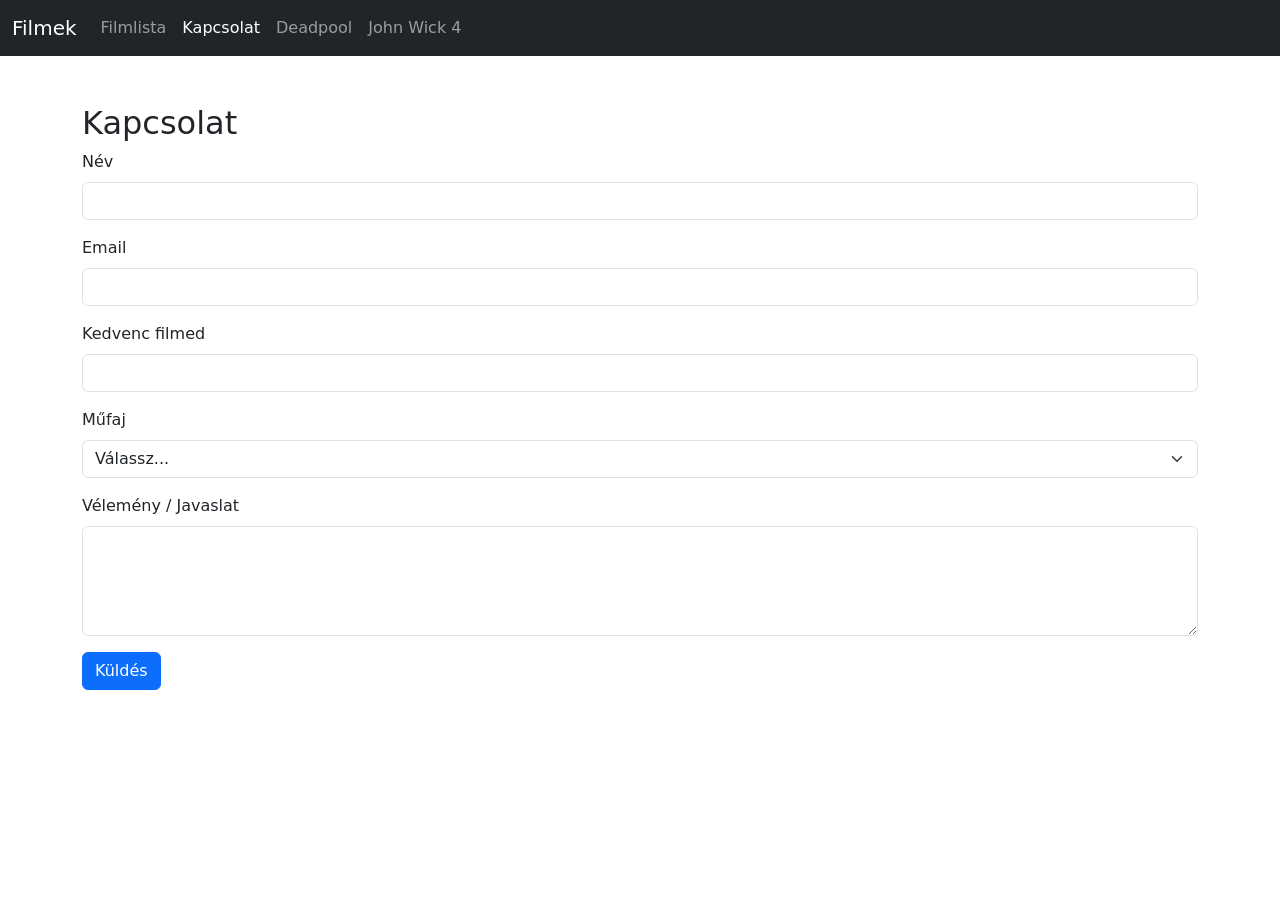
==== form.html @ 2465bc04 "elso commit" ====
<html lang="hu">
<head>
  <meta charset="UTF-8">
  <title>Kapcsolat</title>
  <link rel="stylesheet" href="css/style.css">
  <link href="https://cdn.jsdelivr.net/npm/bootstrap@5.3.0/dist/css/bootstrap.min.css" rel="stylesheet">
  <script defer src="js/script.js"></script>
</head>
<body>
  <nav class="navbar navbar-expand-lg navbar-dark bg-dark">
    <div class="container-fluid">
      <a class="navbar-brand" href="index.html">Filmek</a>
      <div class="collapse navbar-collapse">
        <ul class="navbar-nav me-auto">
          <li class="nav-item"><a class="nav-link" href="movies.html">Filmlista</a></li>
          <li class="nav-item"><a class="nav-link active" href="form.html">Kapcsolat</a></li>
          <li class="nav-item"><a class="nav-link" href="filmek/deadpool.html">Deadpool</a></li>
          <li class="nav-item"><a class="nav-link" href="filmek/johnwick4.html">John Wick 4</a></li>
        </ul>
      </div>
    </div>
  </nav>
  <main class="container my-5">
    <h2>Kapcsolat</h2>
    <form id="contactForm">
      <div class="mb-3">
        <label for="name" class="form-label">Név</label>
        <input type="text" class="form-control" id="name" required>
      </div>
      <div class="mb-3">
        <label for="email" class="form-label">Email</label>
        <input type="email" class="form-control" id="email" required>
      </div>
      <div class="mb-3">
        <label for="movie" class="form-label">Kedvenc filmed</label>
        <input type="text" class="form-control" id="movie" required>
      </div>
      <div class="mb-3">
        <label for="genre" class="form-label">Műfaj</label>
        <select id="genre" class="form-select" required>
          <option value="">Válassz...</option>
          <option>Akció</option>
          <option>Vígjáték</option>
          <option>Dráma</option>
          <option>Horror</option>
        </select>
      </div>
      <div class="mb-3">
        <label for="message" class="form-label">Vélemény / Javaslat</label>
        <textarea id="message" class="form-control" rows="4" required></textarea>
      </div>
      <button type="submit" class="btn btn-primary">Küldés</button>
    </form>
  </main>
</body>
</html>
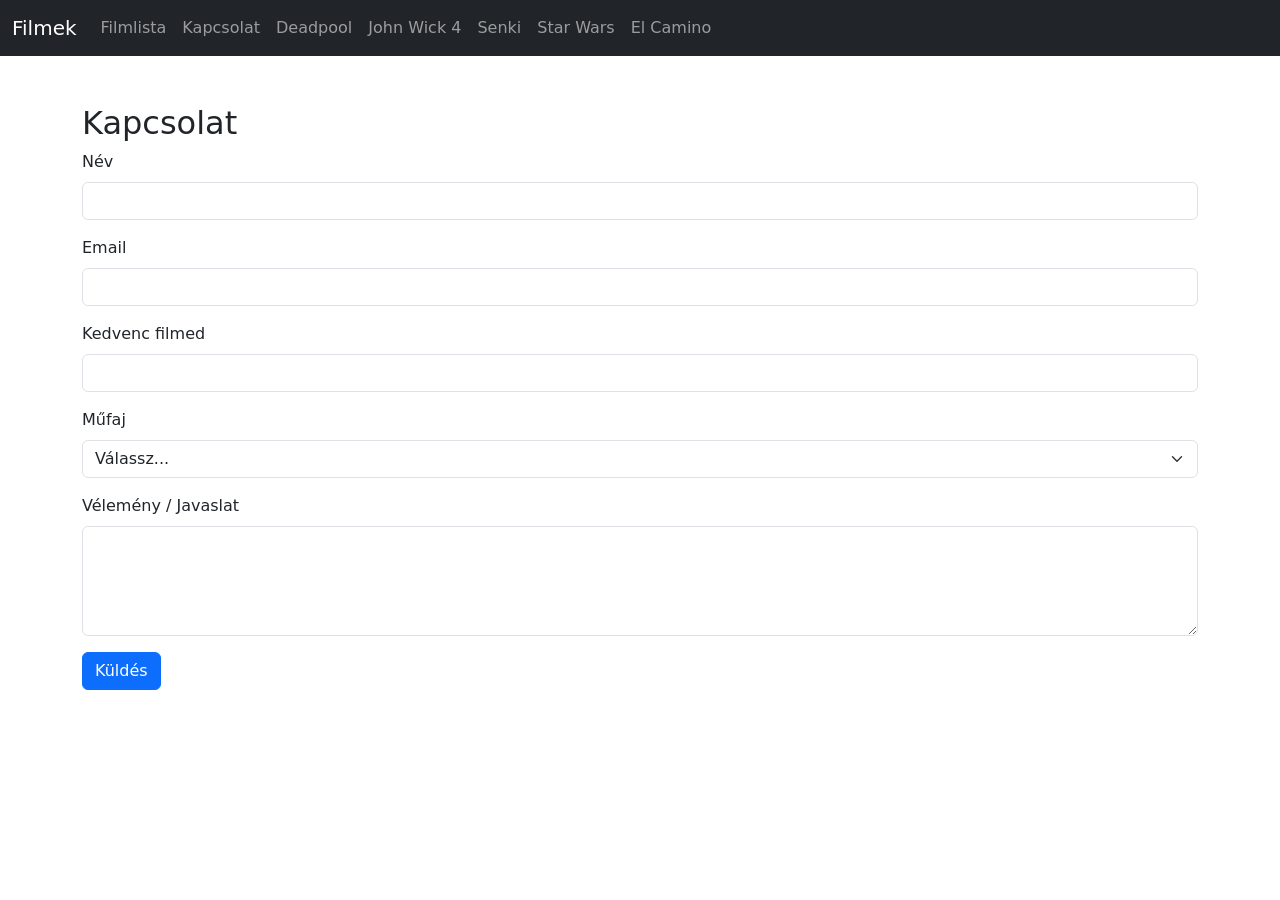
==== commit c2c0e481: "maosik commit" ====
--- a/form.html
+++ b/form.html
@@ -12,10 +12,13 @@
       <a class="navbar-brand" href="index.html">Filmek</a>
       <div class="collapse navbar-collapse">
         <ul class="navbar-nav me-auto">
-          <li class="nav-item"><a class="nav-link" href="movies.html">Filmlista</a></li>
-          <li class="nav-item"><a class="nav-link active" href="form.html">Kapcsolat</a></li>
-          <li class="nav-item"><a class="nav-link" href="filmek/deadpool.html">Deadpool</a></li>
-          <li class="nav-item"><a class="nav-link" href="filmek/johnwick4.html">John Wick 4</a></li>
+            <li class="nav-item"><a class="nav-link" href="movies.html">Filmlista</a></li>
+            <li class="nav-item"><a class="nav-link" href="form.html">Kapcsolat</a></li>
+            <li class="nav-item"><a class="nav-link" href="filmek/deadpool.html">Deadpool</a></li>
+            <li class="nav-item"><a class="nav-link" href="filmek/johnwick4.html">John Wick 4</a></li>
+            <li class="nav-item"><a class="nav-link" href="filmek/nobody.html">Senki</a></li>
+            <li class="nav-item"><a class="nav-link" href="filmek/starwars.html">Star Wars</a></li>
+            <li class="nav-item"><a class="nav-link" href="filmek/elcamino.html">El Camino</a></li>
         </ul>
       </div>
     </div>
--- a/css/style.css
+++ b/css/style.css
@@ -0,0 +1,24 @@
+header {
+  background-image: url('images/movie1.jpg'), url('images/movie2.jpg'), url('images/movie3.jpg'), url('images/movie4.jpg'), url('images/movie5.jpg');
+  background-size: cover;
+  background-position: top left, top center, top right, bottom left, bottom right;
+  background-repeat: no-repeat;
+  height: 400px;
+  color: white;
+  text-align: center;
+  display: flex;
+  flex-direction: column;
+  justify-content: center;
+  align-items: center;
+  background-attachment: fixed; /* Rögzíti a háttérképet görgetésnél */
+}
+
+header h1 {
+  font-size: 3rem;
+  text-shadow: 2px 2px 4px rgba(0, 0, 0, 0.6);
+}
+
+header p {
+  font-size: 1.2rem;
+  text-shadow: 2px 2px 4px rgba(0, 0, 0, 0.6);
+}
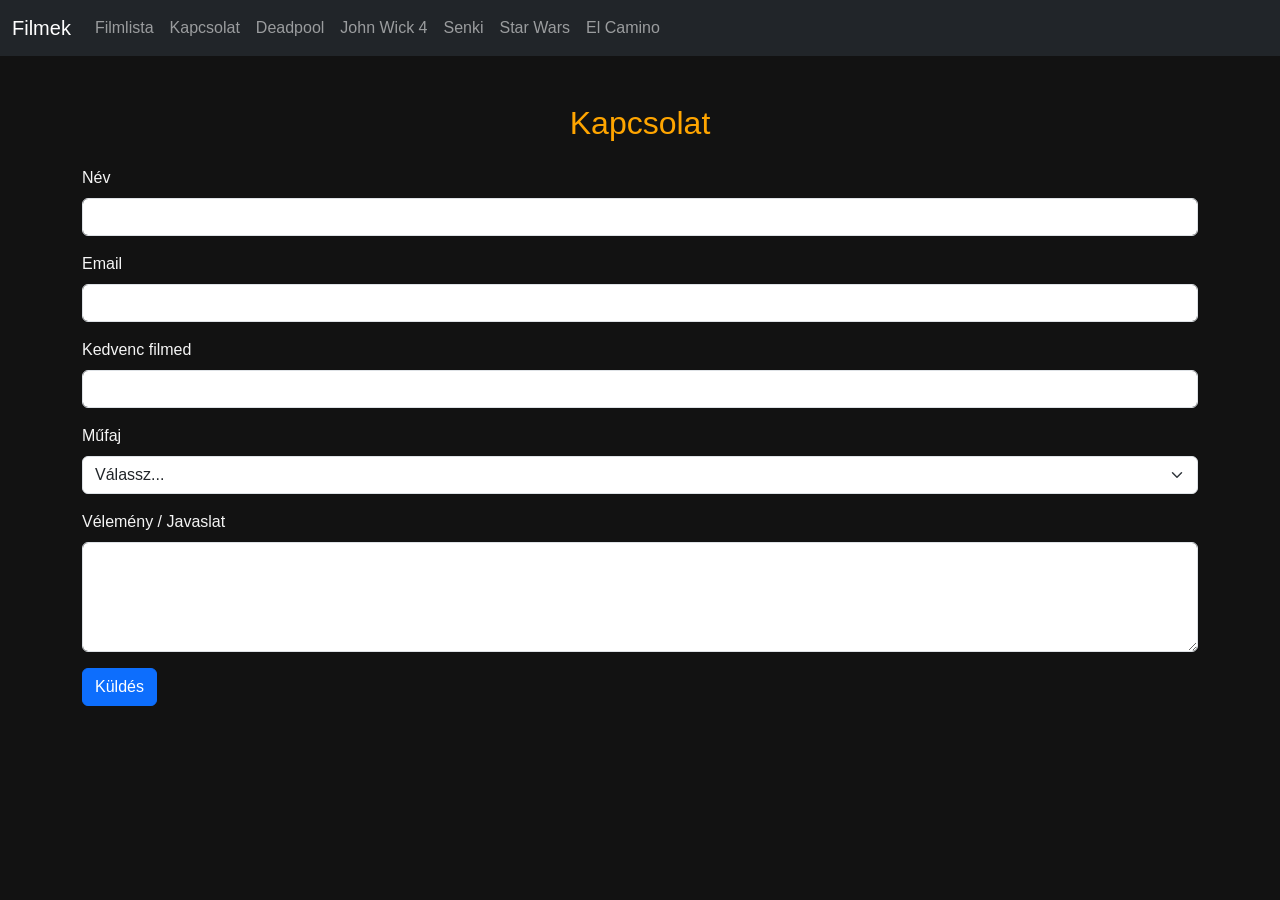
==== commit b26a6e34: "css" ====
--- a/form.html
+++ b/form.html
@@ -2,8 +2,9 @@
 <head>
   <meta charset="UTF-8">
   <title>Kapcsolat</title>
+  <link href="https://cdn.jsdelivr.net/npm/bootstrap@5.3.0/dist/css/bootstrap.min.css" rel="stylesheet">
   <link rel="stylesheet" href="css/style.css">
-  <link href="https://cdn.jsdelivr.net/npm/bootstrap@5.3.0/dist/css/bootstrap.min.css" rel="stylesheet">
+
   <script defer src="js/script.js"></script>
 </head>
 <body>
--- a/css/style.css
+++ b/css/style.css
@@ -1,24 +1,114 @@
-header {
-  background-image: url('images/movie1.jpg'), url('images/movie2.jpg'), url('images/movie3.jpg'), url('images/movie4.jpg'), url('images/movie5.jpg');
-  background-size: cover;
-  background-position: top left, top center, top right, bottom left, bottom right;
-  background-repeat: no-repeat;
-  height: 400px;
-  color: white;
+.gallery-grid {
+  display: flex;
+  flex-wrap: wrap;
+  gap: 1rem;
+  justify-content: center;
+}
+
+/* Képek stílusa */
+.gallery-grid img {
+  width: 200px;
+  height: 300px;
+  border-radius: 8px;
+  box-shadow: 0 2px 5px rgba(0, 0, 0, 0.3);
+  transition: transform 0.3s ease;
+}
+
+/* Hover-effekt */
+.gallery-grid img:hover {
+  transform: scale(1.05);
+}
+.image-row {
+  display: flex;
+  gap: 16px;
+  justify-content: center;
+  flex-wrap: wrap;
+  margin: 20px 0;
+}
+
+.image-row img {
+  width: 300px;
+  height: auto;
+  border-radius: 8px;
+  box-shadow: 0 0 8px rgba(0,0,0,0.2);
+}
+body {
+  background-color: #1b1b1b;
+  color: #f5f5f5;
+  font-family: 'Segoe UI', sans-serif;
+  margin: 0;
+  padding: 0;
+}
+
+h2 {
   text-align: center;
+  font-size: 2rem;
+  margin-bottom: 1.5rem;
+  color: #ffa500;
+}
+
+.gallery-grid a {
+  text-decoration: none;
+  color: inherit;
+  text-align: center;
+}
+
+.gallery-card {
   display: flex;
   flex-direction: column;
-  justify-content: center;
   align-items: center;
-  background-attachment: fixed; /* Rögzíti a háttérképet görgetésnél */
+  max-width: 200px;
+}
+
+.gallery-title {
+  margin-top: 0.5rem;
+  font-size: 1rem;
+  color: #f0f0f0;
+  font-weight: 500;
+}
+html, body {
+  background-color: #121212;
+  color: #f5f5f5;
+  font-family: 'Segoe UI', sans-serif;
+  margin: 0;
+  padding: 0;
+}
+
+/* Fejléc stílus */
+header {
+  text-align: center;
+  padding: 2rem 1rem;
+  background-color: #1e1e1e;
+  border-bottom: 2px solid #ffb400;
 }
 
 header h1 {
-  font-size: 3rem;
-  text-shadow: 2px 2px 4px rgba(0, 0, 0, 0.6);
+  font-size: 2.5rem;
+  color: #ffb400;
 }
 
 header p {
   font-size: 1.2rem;
-  text-shadow: 2px 2px 4px rgba(0, 0, 0, 0.6);
+  color: #e0e0e0;
+}
+
+/* Galéria */
+.gallery-grid {
+  display: flex;
+  flex-wrap: wrap;
+  gap: 1rem;
+  justify-content: center;
+}
+
+.gallery-grid img {
+  width: 200px;
+  height: 300px;
+  border-radius: 8px;
+  box-shadow: 0 2px 10px rgba(0, 0, 0, 0.7);
+  transition: transform 0.3s ease;
+}
+
+.gallery-grid img:hover {
+  transform: scale(1.05);
+  box-shadow: 0 0 15px #ffb400;
 }
